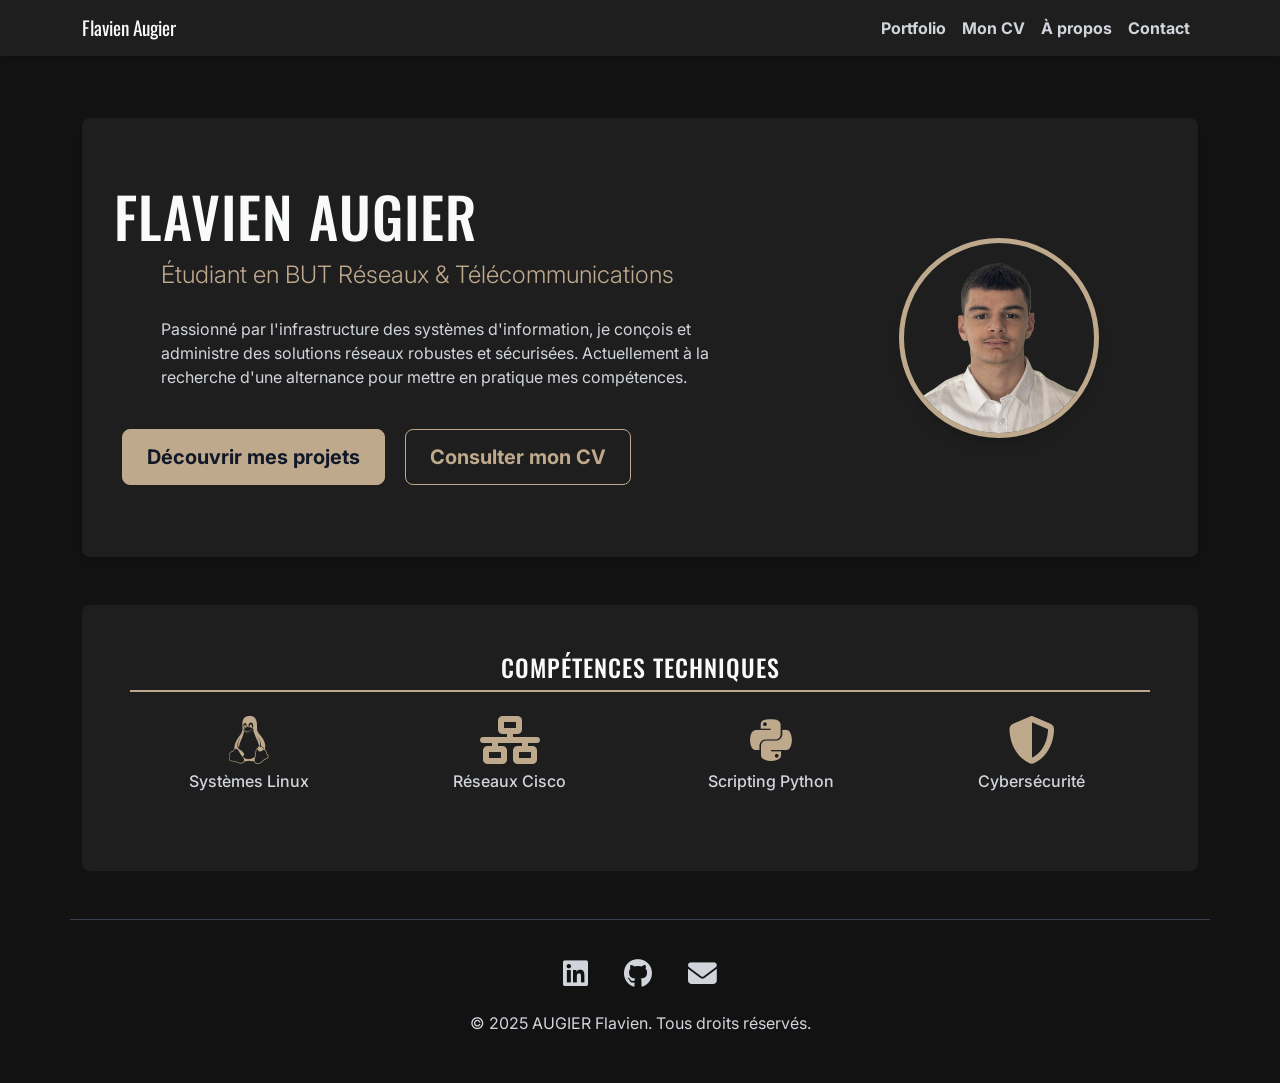
==== index.html @ e48473f4 "Add files via upload" ====
<!DOCTYPE html>
<html lang="fr">
<head>
    <meta charset="UTF-8">
    <meta name="viewport" content="width=device-width, initial-scale=1.0">
    <title>Flavien Augier - Portfolio Réseaux & Télécommunications</title>
    <link rel="icon" type="image/x-icon" href="assets/favicon.ico">
    
    <meta name="description" content="Découvrez mes projets en administration système, réseaux et sécurité. Étudiant en BUT R&T, je suis à la recherche d'une alternance.">
    <meta property="og:title" content="Flavien Augier - Portfolio Réseaux & Télécommunications">
    <meta property="og:description" content="Passionné par l'infrastructure des systèmes d'information, je conçois et administre des solutions réseaux robustes et sécurisées.">
    <meta property="og:image" content="assets/pp.png">
    <meta property="og:url" content="https://votre-site.fr">
    <meta name="twitter:card" content="summary_large_image">

    <link href="https://cdn.jsdelivr.net/npm/bootstrap@5.3.3/dist/css/bootstrap.min.css" rel="stylesheet">
    <link rel="preconnect" href="https://fonts.googleapis.com">
    <link rel="preconnect" href="https://fonts.gstatic.com" crossorigin>
    <link href="https://fonts.googleapis.com/css2?family=Inter:wght@400;700&family=Oswald:wght@500&display=swap" rel="stylesheet">
    <link rel="stylesheet" href="https://cdnjs.cloudflare.com/ajax/libs/font-awesome/6.5.1/css/all.min.css">
    <link rel="stylesheet" href="css/style.css">
</head>
<body>
    <nav class="navbar navbar-expand-lg navbar-dark fixed-top">
        <div class="container">
            <a class="navbar-brand" href="index.html">Flavien Augier</a>
            <button class="navbar-toggler" type="button" data-bs-toggle="collapse" data-bs-target="#navbarColor01" aria-controls="navbarColor01" aria-expanded="false" aria-label="Toggle navigation">
                <span class="navbar-toggler-icon"></span>
            </button>
            <div class="collapse navbar-collapse" id="navbarColor01">
                <ul class="navbar-nav ms-auto">
                    <li class="nav-item"><a class="nav-link" href="portfolio.html">Portfolio</a></li>
                    <li class="nav-item"><a class="nav-link" href="cv.html">Mon CV</a></li>
                    <li class="nav-item"><a class="nav-link" href="presentation.html">À propos</a></li>
                    <li class="nav-item"><a class="nav-link" href="contact.html">Contact</a></li>
                </ul>
                </div>
        </div>
    </nav>

    <main class="container my-5">
        <section class="hero">
            <div class="row align-items-center">
                <div class="col-md-8 text-md-start text-center">
                    <h1>Flavien Augier</h1>
                    <p class="lead">Étudiant en BUT Réseaux & Télécommunications</p>
                    <p>
                        Passionné par l'infrastructure des systèmes d'information, je conçois et administre des solutions réseaux robustes et sécurisées.
                        Actuellement à la recherche d'une alternance pour mettre en pratique mes compétences.
                    </p>
                    <div class="hero-cta mt-4">
                        <a href="portfolio.html" class="btn btn-primary btn-lg">Découvrir mes projets</a>
                        <a href="cv.html" class="btn btn-outline-secondary btn-lg">Consulter mon CV</a>
                    </div>
                </div>
                <div class="col-md-4 text-center mt-4 mt-md-0">
                    <img src="assets/pp.png" alt="Photo de Flavien Augier" class="profile-picture">
                </div>
            </div>
        </section>

        <section id="skills" class="text-center my-5 p-5 bg-surface rounded-3 reveal">
            <h2>Compétences Techniques</h2>
            <div class="row mt-4">
                <div class="col-md-3 col-6 mb-4">
                    <i class="fab fa-linux fa-3x skill-icon"></i>
                    <h4 class="mt-2">Systèmes Linux</h4>
                </div>
                <div class="col-md-3 col-6 mb-4">
                    <i class="fas fa-network-wired fa-3x skill-icon"></i>
                    <h4 class="mt-2">Réseaux Cisco</h4>
                </div>
                <div class="col-md-3 col-6 mb-4">
                    <i class="fab fa-python fa-3x skill-icon"></i>
                    <h4 class="mt-2">Scripting Python</h4>
                </div>
                <div class="col-md-3 col-6 mb-4">
                    <i class="fas fa-shield-alt fa-3x skill-icon"></i>
                    <h4 class="mt-2">Cybersécurité</h4>
                </div>
            </div>
        </section>

    </main>

    <footer class="container">
        <div class="social-links">
            <a href="https://www.linkedin.com/in/flavien-augier-6516b8357/" target="_blank" aria-label="LinkedIn"><i class="fab fa-linkedin"></i></a>
            <a href="https://github.com/Flavi0x" target="_blank" aria-label="GitHub"><i class="fab fa-github"></i></a>
            <a href="mailto:augier.flavien2406@gmail.com" aria-label="Email"><i class="fas fa-envelope"></i></a>
        </div>
        <p class="mt-3">&copy; 2025 AUGIER Flavien. Tous droits réservés.</p>
    </footer>

    <script src="https://cdn.jsdelivr.net/npm/bootstrap@5.3.3/dist/js/bootstrap.bundle.min.js"></script>
    <script src="js/script.js"></script>
</body>
</html>
---- css/style.css ----
/* --- Global Setup & Variables (Thème Sombre Gris-Noir) --- */
:root {
    --font-title: 'Oswald', sans-serif;
    --font-body: 'Inter', sans-serif;
    --color-primary: #BFA98D;
    /* Couleurs pour le thème sombre (modifiées pour un ton gris-noir) */
    --color-secondary-dark: #f9fafb;     /* Texte des titres (presque blanc) */
    --color-secondary-medium: #d1d5db; /* Texte principal (gris clair) */
    --color-background: #121212;       /* Fond de la page (gris très sombre/presque noir) */
    --color-surface: #1E1E1E;          /* Fond des cartes, nav, etc. (gris foncé) */
    --color-border: #374151;           /* Couleur des bordures */
    --border-radius-md: 8px;
    --shadow-md: 0 4px 6px -1px rgb(0 0 0 / 0.1), 0 2px 4px -2px rgb(0 0 0 / 0.1);
    --shadow-lg: 0 10px 15px -3px rgb(0 0 0 / 0.1), 0 4px 6px -4px rgb(0 0 0 / 0.1);
}

/* --- Base Styles --- */
body {
    font-family: var(--font-body);
    background-color: var(--color-background);
    color: var(--color-secondary-medium);
    margin: 0;
    box-sizing: border-box;
    padding-top: 70px; /* Espace pour la navbar fixe */
}

h1, h2, h3 {
    font-family: var(--font-title);
    color: var(--color-secondary-dark);
    text-transform: uppercase;
    letter-spacing: 1px;
}
h2 {
    font-size: 1.5em;
    border-bottom: 2px solid var(--color-primary);
    padding-bottom: 0.5rem;
    margin-bottom: 1.5rem;
}
a {
    color: var(--color-primary);
    text-decoration: none;
}
a:hover {
    text-decoration: underline;
}

/* --- Navigation --- */
.navbar {
    background-color: var(--color-surface) !important;
    box-shadow: var(--shadow-md);
}
.navbar .navbar-brand {
    font-family: var(--font-title);
    color: var(--color-secondary-dark) !important;
    font-size: 1.2rem;
}
/* La classe navbar-dark gère la couleur des liens, mais on peut forcer */
.navbar .nav-link {
    font-weight: bold;
    color: var(--color-secondary-medium) !important;
    transition: color 0.2s ease;
}
.navbar .nav-link:hover, .navbar .nav-link.active {
    color: var(--color-primary) !important;
}

/* --- Main Content Layout --- */
main#carte {
    background-color: var(--color-surface);
    border-radius: var(--border-radius-md);
    box-shadow: var(--shadow-md);
    padding: 2.5rem;
}

/* --- Homepage Specific Styles --- */
.hero {
    text-align: center;
    padding: 4rem 2rem;
    background-color: var(--color-surface);
    border-radius: var(--border-radius-md);
    box-shadow: var(--shadow-md);
}
.hero h1 {
    font-size: 3.5rem;
    margin-bottom: 0.5rem;
}
.hero .lead {
    font-size: 1.5rem;
    color: var(--color-primary);
    margin-bottom: 1.5rem;
}
.hero p {
    max-width: 600px;
    margin: 0 auto 2rem auto;
}
.hero-cta .btn {
    margin: 0.5rem;
    padding: 0.75rem 1.5rem;
    font-weight: bold;
}
.profile-picture {
    width: 200px;
    height: 200px;
    object-fit: cover;
    border-radius: 50%;
    border: 5px solid var(--color-primary);
    box-shadow: var(--shadow-lg);
}

/* --- Portfolio Card Styles --- */
.portfolio-grid {
    display: grid;
    grid-template-columns: repeat(auto-fit, minmax(300px, 1fr));
    gap: 1.5rem;
}
.card {
    background-color: var(--color-surface);
    border: 1px solid var(--color-border);
    border-radius: var(--border-radius-md);
    box-shadow: var(--shadow-md);
    padding: 1.5rem;
    display: flex;
    flex-direction: column;
    transition: transform 0.3s ease, box-shadow 0.3s ease;
}
.card:hover {
    transform: translateY(-8px);
    box-shadow: var(--shadow-lg);
}
.card h3 {
    margin-top: 0;
    color: var(--color-primary);
    font-size: 1.25rem;
}
.card p {
    flex-grow: 1;
    margin-bottom: 1.5rem;
}

/* --- CV Page Styles --- */
.cv-pdf .cv-thumbnail {
    width: 100%;
    max-width: 200px;
    border-radius: var(--border-radius-md);
    box-shadow: var(--shadow-md);
    transition: transform 0.3s, box-shadow 0.3s;
    cursor: pointer;
}
.cv-pdf .cv-thumbnail:hover {
    transform: scale(1.05);
    box-shadow: var(--shadow-lg);
}

/* --- Image Overlay Modal (pour CV) --- */
#imageOverlay {
    position: fixed;
    top: 0;
    left: 0;
    width: 100%;
    height: 100%;
    background-color: rgba(0, 0, 0, 0.85);
    display: none;
    justify-content: center;
    align-items: center;
    z-index: 1050; /* Au-dessus de la navbar Bootstrap */
    padding: 20px;
    box-sizing: border-box;
}
#fullscreenImage {
    max-width: 90%;
    max-height: 90%;
    border-radius: var(--border-radius-md);
}
#imageOverlay .close-btn {
    position: absolute;
    top: 20px;
    right: 35px;
    color: white;
    font-size: 40px;
    font-weight: bold;
    cursor: pointer;
}

/* --- Footer --- */
footer {
    text-align: center;
    padding: 2rem 0;
    margin-top: 3rem;
    color: var(--color-secondary-medium);
    border-top: 1px solid var(--color-border);
}
.social-links a {
    font-size: 1.8rem;
    color: var(--color-secondary-medium);
    margin: 0 1rem;
    transition: color 0.2s ease;
}
.social-links a:hover {
    color: var(--color-primary);
}

/* --- SURCHARGE BOOTSTRAP POUR LES BOUTONS --- */
.btn-primary {
    background-color: var(--color-primary);
    border-color: var(--color-primary);
    color: #111827; /* Texte sombre pour un meilleur contraste sur le bouton doré */
    font-weight: bold;
}
.btn-primary:hover {
    background-color: #a99479; /* Doré un peu plus sombre au survol */
    border-color: #a99479;
    color: #111827;
}
.btn-outline-secondary {
    border-color: var(--color-primary);
    color: var(--color-primary);
}
.btn-outline-secondary:hover {
    background-color: var(--color-primary);
    border-color: var(--color-primary);
    color: #111827; /* Texte sombre pour un meilleur contraste au survol */
    font-weight: bold;
}
.btn-secondary { /* Pour le bouton Drive */
    background-color: var(--color-border);
    border-color: var(--color-border);
    color: var(--color-secondary-dark);
}
.btn-secondary:hover {
    background-color: #4b5563; /* Gris un peu plus foncé */
    border-color: #4b5563;
}
/* --- Styles pour la section Compétences --- */
#skills .skill-icon {
    color: var(--color-primary);
    transition: transform 0.3s ease;
}

#skills .col-md-3:hover .skill-icon {
    transform: scale(1.2);
}

#skills h4 {
    color: var(--color-secondary-medium);
    font-family: var(--font-body);
    font-size: 1rem;
    text-transform: none;
    letter-spacing: normal;
}

.bg-surface {
    background-color: var(--color-surface);
}


/* --- Styles pour le formulaire de contact --- */
.contact-form {
    max-width: 700px;
    margin: 0 auto;
}

.form-control {
    background-color: var(--color-border);
    border: 1px solid #4b5563;
    color: var(--color-secondary-dark);
}

.form-control:focus {
    background-color: var(--color-border);
    border-color: var(--color-primary);
    color: var(--color-secondary-dark);
    box-shadow: 0 0 0 0.25rem rgba(191, 169, 141, 0.25);
}

.form-label {
    color: var(--color-secondary-medium);
}


/* --- Styles pour les animations au défilement --- */
.reveal {
    opacity: 0;
    transform: translateY(30px);
    transition: opacity 0.8s ease-out, transform 0.8s ease-out;
}

.reveal.visible {
    opacity: 1;
    transform: translateY(0);
}
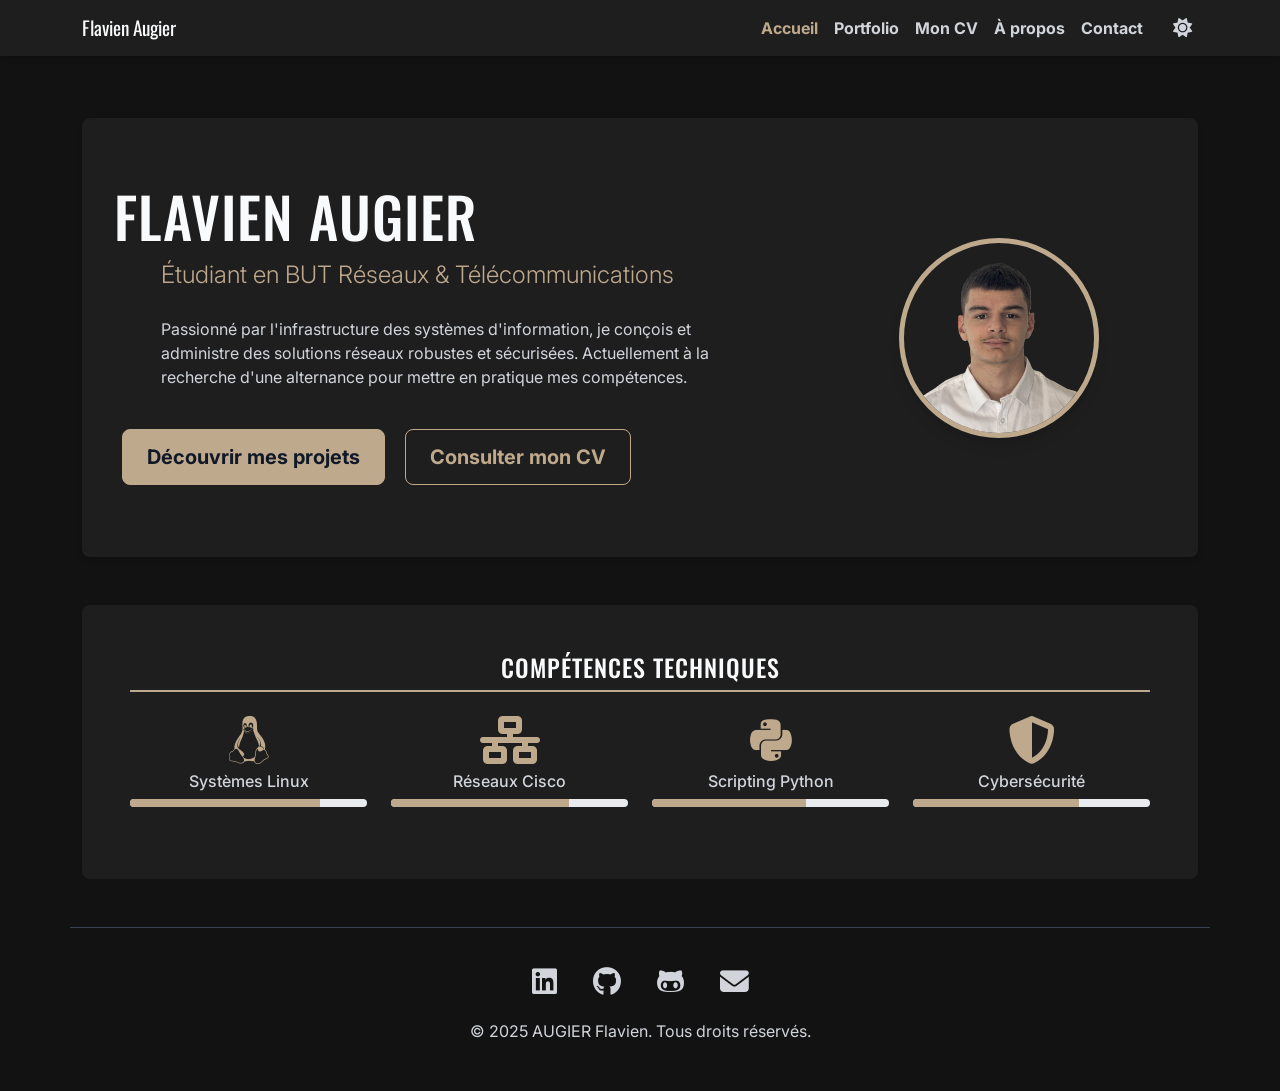
==== commit 8a9166d8: "Add files via upload" ====
--- a/index.html
+++ b/index.html
@@ -28,13 +28,19 @@
                 <span class="navbar-toggler-icon"></span>
             </button>
             <div class="collapse navbar-collapse" id="navbarColor01">
-                <ul class="navbar-nav ms-auto">
+                <ul class="navbar-nav ms-auto align-items-center">
+                    <li class="nav-item"><a class="nav-link active" href="index.html">Accueil</a></li>
                     <li class="nav-item"><a class="nav-link" href="portfolio.html">Portfolio</a></li>
                     <li class="nav-item"><a class="nav-link" href="cv.html">Mon CV</a></li>
                     <li class="nav-item"><a class="nav-link" href="presentation.html">À propos</a></li>
                     <li class="nav-item"><a class="nav-link" href="contact.html">Contact</a></li>
+                    <li class="nav-item ms-lg-3 mt-2 mt-lg-0">
+                        <button id="theme-toggle" aria-label="Changer le thème" style="background:none; border:none; color:var(--color-secondary-medium); font-size:1.2rem; cursor:pointer;">
+                            <i class="fas fa-sun"></i>
+                        </button>
+                    </li>
                 </ul>
-                </div>
+            </div>
         </div>
     </nav>
 
@@ -54,7 +60,7 @@
                     </div>
                 </div>
                 <div class="col-md-4 text-center mt-4 mt-md-0">
-                    <img src="assets/pp.png" alt="Photo de Flavien Augier" class="profile-picture">
+                    <img src="assets/pp.png" alt="Photo de Flavien Augier" class="profile-picture" loading="lazy">
                 </div>
             </div>
         </section>
@@ -65,18 +71,30 @@
                 <div class="col-md-3 col-6 mb-4">
                     <i class="fab fa-linux fa-3x skill-icon"></i>
                     <h4 class="mt-2">Systèmes Linux</h4>
+                    <div class="progress mt-2" style="height: 8px;">
+                        <div class="progress-bar" role="progressbar" style="width: 80%; background-color: var(--color-primary);"></div>
+                    </div>
                 </div>
                 <div class="col-md-3 col-6 mb-4">
                     <i class="fas fa-network-wired fa-3x skill-icon"></i>
                     <h4 class="mt-2">Réseaux Cisco</h4>
+                    <div class="progress mt-2" style="height: 8px;">
+                        <div class="progress-bar" role="progressbar" style="width: 75%; background-color: var(--color-primary);"></div>
+                    </div>
                 </div>
                 <div class="col-md-3 col-6 mb-4">
                     <i class="fab fa-python fa-3x skill-icon"></i>
                     <h4 class="mt-2">Scripting Python</h4>
+                    <div class="progress mt-2" style="height: 8px;">
+                        <div class="progress-bar" role="progressbar" style="width: 65%; background-color: var(--color-primary);"></div>
+                    </div>
                 </div>
                 <div class="col-md-3 col-6 mb-4">
                     <i class="fas fa-shield-alt fa-3x skill-icon"></i>
                     <h4 class="mt-2">Cybersécurité</h4>
+                    <div class="progress mt-2" style="height: 8px;">
+                        <div class="progress-bar" role="progressbar" style="width: 70%; background-color: var(--color-primary);"></div>
+                    </div>
                 </div>
             </div>
         </section>
@@ -85,9 +103,10 @@
 
     <footer class="container">
         <div class="social-links">
-            <a href="https://www.linkedin.com/in/flavien-augier-6516b8357/" target="_blank" aria-label="LinkedIn"><i class="fab fa-linkedin"></i></a>
-            <a href="https://github.com/Flavi0x" target="_blank" aria-label="GitHub"><i class="fab fa-github"></i></a>
-            <a href="mailto:augier.flavien2406@gmail.com" aria-label="Email"><i class="fas fa-envelope"></i></a>
+            <a href="https://www.linkedin.com/in/flavien-augier-6516b8357/" target="_blank" aria-label="LinkedIn" title="LinkedIn"><i class="fab fa-linkedin"></i></a>
+            <a href="https://github.com/Flavi0x" target="_blank" aria-label="GitHub Personnel" title="GitHub (Flavi0x)"><i class="fab fa-github"></i></a>
+            <a href="https://github.com/playbook24" target="_blank" aria-label="GitHub Playbook24" title="GitHub (Playbook24)"><i class="fab fa-github-alt"></i></a>
+            <a href="contact.html" aria-label="Contact" title="Me contacter via le formulaire"><i class="fas fa-envelope"></i></a>
         </div>
         <p class="mt-3">&copy; 2025 AUGIER Flavien. Tous droits réservés.</p>
     </footer>
--- a/css/style.css
+++ b/css/style.css
@@ -1,14 +1,14 @@
-/* --- Global Setup & Variables (Thème Sombre Gris-Noir) --- */
+/* --- Global Setup & Variables (Thème Sombre Gris-Noir par défaut) --- */
 :root {
     --font-title: 'Oswald', sans-serif;
     --font-body: 'Inter', sans-serif;
     --color-primary: #BFA98D;
-    /* Couleurs pour le thème sombre (modifiées pour un ton gris-noir) */
-    --color-secondary-dark: #f9fafb;     /* Texte des titres (presque blanc) */
-    --color-secondary-medium: #d1d5db; /* Texte principal (gris clair) */
-    --color-background: #121212;       /* Fond de la page (gris très sombre/presque noir) */
-    --color-surface: #1E1E1E;          /* Fond des cartes, nav, etc. (gris foncé) */
-    --color-border: #374151;           /* Couleur des bordures */
+    /* Couleurs pour le thème sombre */
+    --color-secondary-dark: #f9fafb;     
+    --color-secondary-medium: #d1d5db; 
+    --color-background: #121212;       
+    --color-surface: #1E1E1E;          
+    --color-border: #374151;           
     --border-radius-md: 8px;
     --shadow-md: 0 4px 6px -1px rgb(0 0 0 / 0.1), 0 2px 4px -2px rgb(0 0 0 / 0.1);
     --shadow-lg: 0 10px 15px -3px rgb(0 0 0 / 0.1), 0 4px 6px -4px rgb(0 0 0 / 0.1);
@@ -21,7 +21,8 @@
     color: var(--color-secondary-medium);
     margin: 0;
     box-sizing: border-box;
-    padding-top: 70px; /* Espace pour la navbar fixe */
+    padding-top: 70px;
+    transition: background-color 0.3s ease, color 0.3s ease;
 }
 
 h1, h2, h3 {
@@ -48,13 +49,13 @@
 .navbar {
     background-color: var(--color-surface) !important;
     box-shadow: var(--shadow-md);
+    transition: background-color 0.3s ease;
 }
 .navbar .navbar-brand {
     font-family: var(--font-title);
     color: var(--color-secondary-dark) !important;
     font-size: 1.2rem;
 }
-/* La classe navbar-dark gère la couleur des liens, mais on peut forcer */
 .navbar .nav-link {
     font-weight: bold;
     color: var(--color-secondary-medium) !important;
@@ -70,6 +71,7 @@
     border-radius: var(--border-radius-md);
     box-shadow: var(--shadow-md);
     padding: 2.5rem;
+    transition: background-color 0.3s ease;
 }
 
 /* --- Homepage Specific Styles --- */
@@ -79,6 +81,7 @@
     background-color: var(--color-surface);
     border-radius: var(--border-radius-md);
     box-shadow: var(--shadow-md);
+    transition: background-color 0.3s ease;
 }
 .hero h1 {
     font-size: 3.5rem;
@@ -105,6 +108,11 @@
     border-radius: 50%;
     border: 5px solid var(--color-primary);
     box-shadow: var(--shadow-lg);
+    transition: transform 0.4s ease, box-shadow 0.4s ease;
+}
+.profile-picture:hover {
+    transform: scale(1.05);
+    box-shadow: 0 15px 30px -5px rgba(191, 169, 141, 0.4);
 }
 
 /* --- Portfolio Card Styles --- */
@@ -121,7 +129,7 @@
     padding: 1.5rem;
     display: flex;
     flex-direction: column;
-    transition: transform 0.3s ease, box-shadow 0.3s ease;
+    transition: transform 0.3s ease, box-shadow 0.3s ease, background-color 0.3s ease;
 }
 .card:hover {
     transform: translateY(-8px);
@@ -162,7 +170,7 @@
     display: none;
     justify-content: center;
     align-items: center;
-    z-index: 1050; /* Au-dessus de la navbar Bootstrap */
+    z-index: 1050; 
     padding: 20px;
     box-sizing: border-box;
 }
@@ -203,13 +211,13 @@
 .btn-primary {
     background-color: var(--color-primary);
     border-color: var(--color-primary);
-    color: #111827; /* Texte sombre pour un meilleur contraste sur le bouton doré */
+    color: #111827 !important; 
     font-weight: bold;
 }
 .btn-primary:hover {
-    background-color: #a99479; /* Doré un peu plus sombre au survol */
+    background-color: #a99479; 
     border-color: #a99479;
-    color: #111827;
+    color: #111827 !important;
 }
 .btn-outline-secondary {
     border-color: var(--color-primary);
@@ -218,28 +226,27 @@
 .btn-outline-secondary:hover {
     background-color: var(--color-primary);
     border-color: var(--color-primary);
-    color: #111827; /* Texte sombre pour un meilleur contraste au survol */
-    font-weight: bold;
-}
-.btn-secondary { /* Pour le bouton Drive */
+    color: #111827 !important; 
+    font-weight: bold;
+}
+.btn-secondary { 
     background-color: var(--color-border);
     border-color: var(--color-border);
     color: var(--color-secondary-dark);
 }
 .btn-secondary:hover {
-    background-color: #4b5563; /* Gris un peu plus foncé */
+    background-color: #4b5563; 
     border-color: #4b5563;
 }
+
 /* --- Styles pour la section Compétences --- */
 #skills .skill-icon {
     color: var(--color-primary);
     transition: transform 0.3s ease;
 }
-
 #skills .col-md-3:hover .skill-icon {
     transform: scale(1.2);
 }
-
 #skills h4 {
     color: var(--color-secondary-medium);
     font-family: var(--font-body);
@@ -247,35 +254,31 @@
     text-transform: none;
     letter-spacing: normal;
 }
-
 .bg-surface {
     background-color: var(--color-surface);
-}
-
+    transition: background-color 0.3s ease;
+}
 
 /* --- Styles pour le formulaire de contact --- */
 .contact-form {
     max-width: 700px;
     margin: 0 auto;
 }
-
 .form-control {
     background-color: var(--color-border);
     border: 1px solid #4b5563;
     color: var(--color-secondary-dark);
-}
-
+    transition: background-color 0.3s, border-color 0.3s, color 0.3s;
+}
 .form-control:focus {
     background-color: var(--color-border);
     border-color: var(--color-primary);
     color: var(--color-secondary-dark);
     box-shadow: 0 0 0 0.25rem rgba(191, 169, 141, 0.25);
 }
-
 .form-label {
     color: var(--color-secondary-medium);
 }
-
 
 /* --- Styles pour les animations au défilement --- */
 .reveal {
@@ -283,8 +286,76 @@
     transform: translateY(30px);
     transition: opacity 0.8s ease-out, transform 0.8s ease-out;
 }
-
 .reveal.visible {
     opacity: 1;
     transform: translateY(0);
+}
+
+/* --- Mode Clair (Light Mode) --- */
+[data-theme="light"] {
+    --color-background: #f9fafb;       /* Gris très clair */
+    --color-surface: #ffffff;          /* Blanc */
+    --color-secondary-dark: #111827;   /* Gris très foncé pour le texte */
+    --color-secondary-medium: #4b5563; /* Gris moyen pour le texte corps */
+    --color-border: #e5e7eb;           /* Bordure très claire */
+}
+
+/* On adapte la couleur de la navbar pour le mode clair */
+[data-theme="light"] .navbar .navbar-brand,
+[data-theme="light"] h1, [data-theme="light"] h2, [data-theme="light"] h3 {
+    color: var(--color-secondary-dark) !important;
+}
+[data-theme="light"] .navbar .nav-link,
+[data-theme="light"] .form-label {
+    color: var(--color-secondary-medium) !important;
+}
+[data-theme="light"] .navbar .nav-link:hover, 
+[data-theme="light"] .navbar .nav-link.active {
+    color: var(--color-primary) !important;
+}
+[data-theme="light"] .form-control {
+    background-color: #ffffff;
+    border-color: #d1d5db;
+}
+
+/* Bouton Light Mode */
+#theme-toggle:hover {
+    color: var(--color-primary) !important;
+}
+
+/* Amélioration du bouton secondaire sur fond clair/sombre */
+[data-theme="light"] .btn-outline-secondary {
+    color: var(--color-secondary-dark);
+    border-color: var(--color-secondary-dark);
+}
+[data-theme="light"] .btn-outline-secondary:hover {
+    background-color: var(--color-secondary-dark);
+    color: var(--color-surface) !important;
+}
+/* --- Styles pour la Modale Google Drive --- */
+.custom-modal {
+    background-color: var(--color-surface);
+    border: 1px solid var(--color-border);
+    border-radius: var(--border-radius-md);
+    overflow: hidden;
+}
+
+.custom-modal-header {
+    border-bottom: 1px solid var(--color-border);
+    background-color: var(--color-surface);
+}
+
+.custom-modal-footer {
+    border-top: 1px solid var(--color-border);
+    background-color: var(--color-surface);
+}
+
+/* Gérer la couleur de la croix de fermeture (qui est noire par défaut sur Bootstrap) */
+.custom-close-btn {
+    filter: invert(1) grayscale(100%) brightness(200%);
+}
+
+/* Remettre la croix de fermeture en noir quand on est en mode clair */
+[data-theme="light"] .custom-close-btn {
+    filter: none;
 }
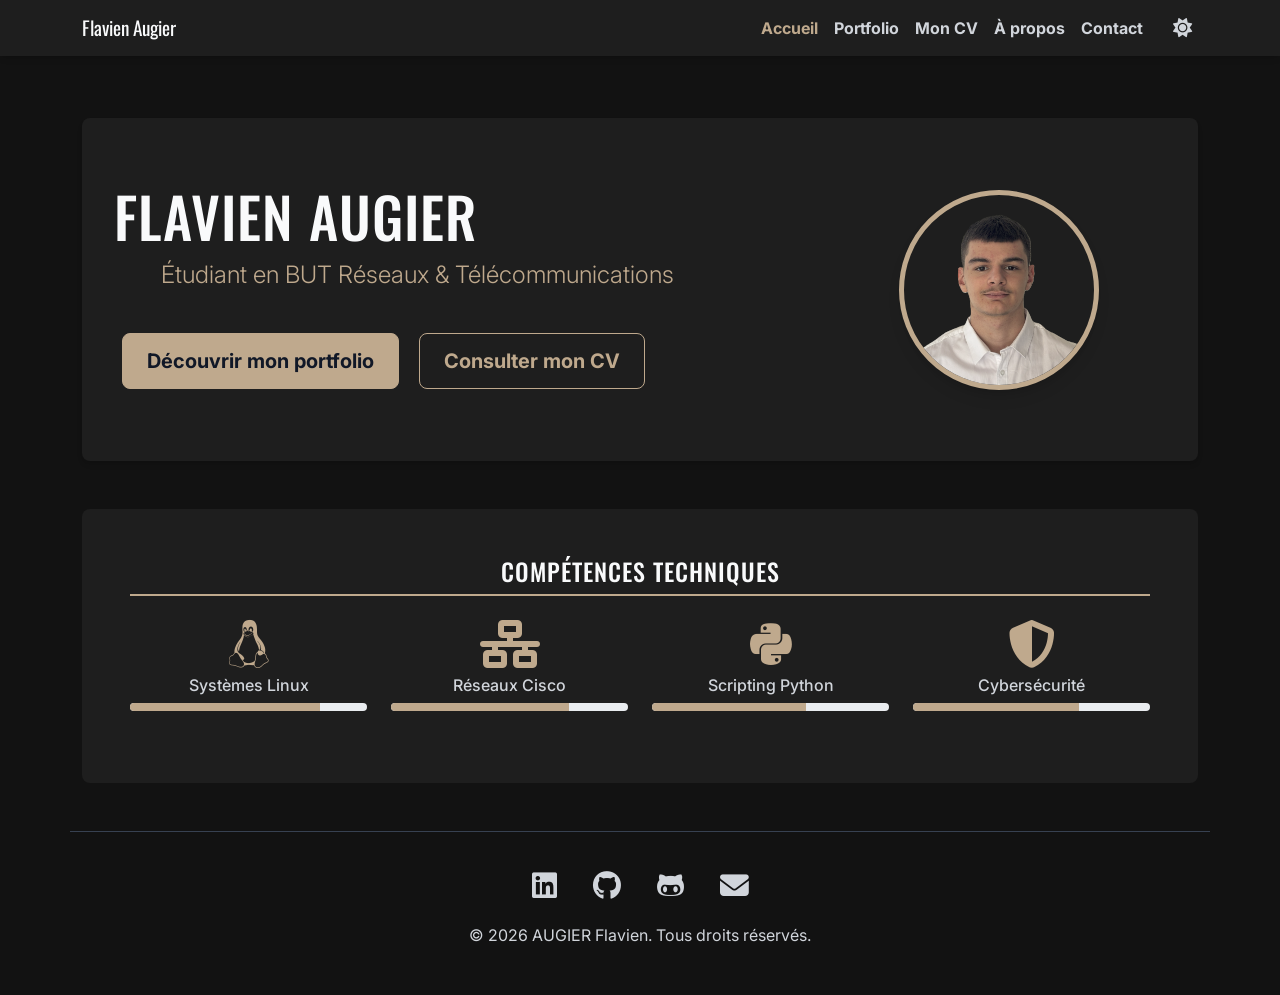
==== commit 55877d6a: "Add files via upload" ====
--- a/index.html
+++ b/index.html
@@ -1,4 +1,4 @@
-<!DOCTYPE html>
+﻿<!DOCTYPE html>
 <html lang="fr">
 <head>
     <meta charset="UTF-8">
@@ -31,6 +31,7 @@
                 <ul class="navbar-nav ms-auto align-items-center">
                     <li class="nav-item"><a class="nav-link active" href="index.html">Accueil</a></li>
                     <li class="nav-item"><a class="nav-link" href="portfolio.html">Portfolio</a></li>
+
                     <li class="nav-item"><a class="nav-link" href="cv.html">Mon CV</a></li>
                     <li class="nav-item"><a class="nav-link" href="presentation.html">À propos</a></li>
                     <li class="nav-item"><a class="nav-link" href="contact.html">Contact</a></li>
@@ -51,11 +52,10 @@
                     <h1>Flavien Augier</h1>
                     <p class="lead">Étudiant en BUT Réseaux & Télécommunications</p>
                     <p>
-                        Passionné par l'infrastructure des systèmes d'information, je conçois et administre des solutions réseaux robustes et sécurisées.
-                        Actuellement à la recherche d'une alternance pour mettre en pratique mes compétences.
+                        
                     </p>
                     <div class="hero-cta mt-4">
-                        <a href="portfolio.html" class="btn btn-primary btn-lg">Découvrir mes projets</a>
+                        <a href="portfolio.html" class="btn btn-primary btn-lg">Découvrir mon portfolio</a>
                         <a href="cv.html" class="btn btn-outline-secondary btn-lg">Consulter mon CV</a>
                     </div>
                 </div>
@@ -108,7 +108,7 @@
             <a href="https://github.com/playbook24" target="_blank" aria-label="GitHub Playbook24" title="GitHub (Playbook24)"><i class="fab fa-github-alt"></i></a>
             <a href="contact.html" aria-label="Contact" title="Me contacter via le formulaire"><i class="fas fa-envelope"></i></a>
         </div>
-        <p class="mt-3">&copy; 2025 AUGIER Flavien. Tous droits réservés.</p>
+        <p class="mt-3">&copy; 2026 AUGIER Flavien. Tous droits réservés.</p>
     </footer>
 
     <script src="https://cdn.jsdelivr.net/npm/bootstrap@5.3.3/dist/js/bootstrap.bundle.min.js"></script>
